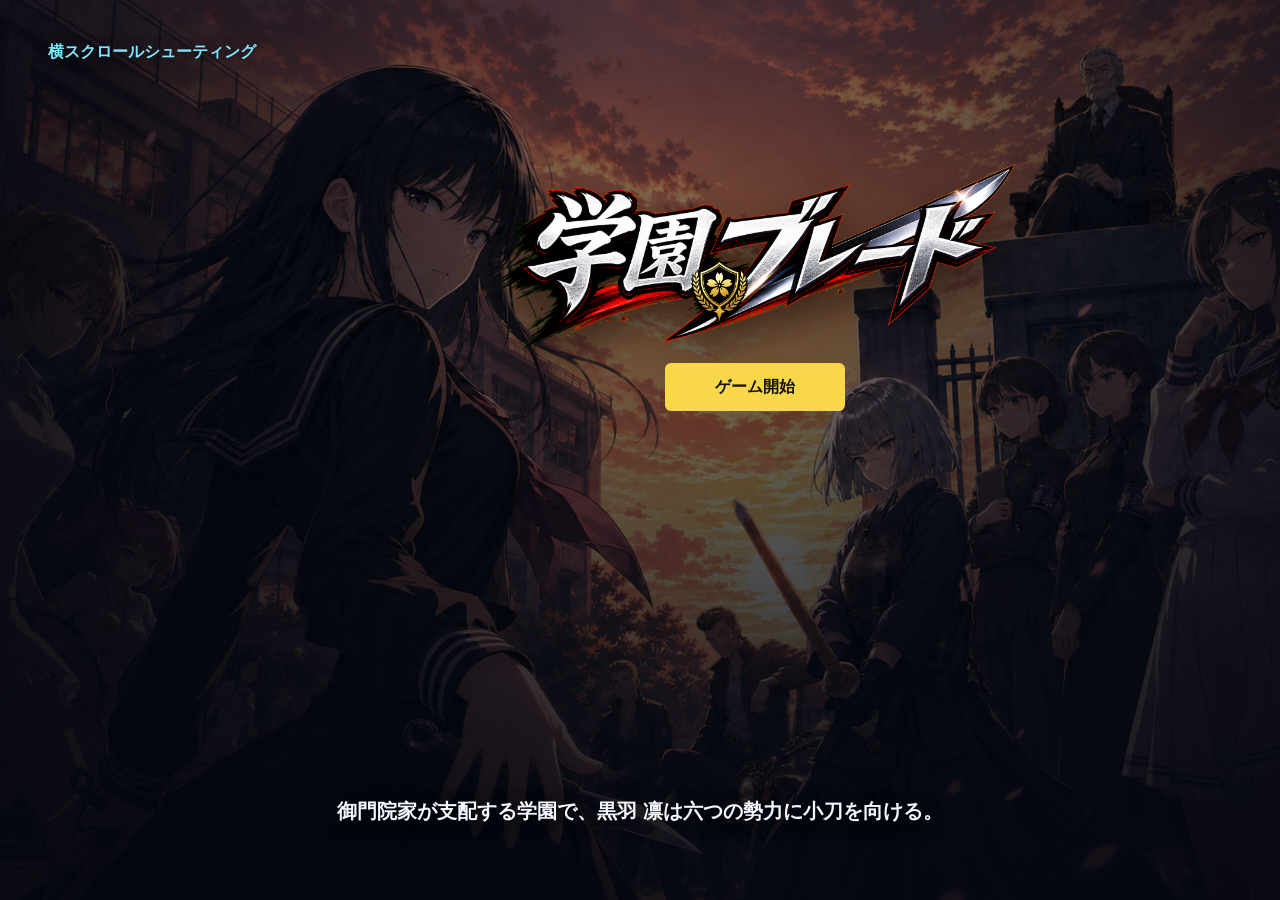
==== index.html @ 7256f355 "Add stage one gameplay" ====
<!doctype html>
<html lang="ja">
  <head>
    <meta charset="utf-8">
    <meta name="viewport" content="width=device-width, initial-scale=1">
    <title>学園ブレード</title>
    <link rel="stylesheet" href="styles.css">
  </head>
  <body>
    <main id="title-screen" class="title-screen">
      <img class="title-art" src="assets/title-art.png" alt="">
      <section class="title-panel" aria-labelledby="game-title">
        <p class="eyebrow">横スクロールシューティング</p>
        <h1 id="game-title">
          <img src="assets/title-logo-transparent.png" alt="学園ブレード">
        </h1>
        <p class="lead">御門院家が支配する学園で、黒羽 凛は六つの勢力に小刀を向ける。</p>
        <button id="start-button" type="button" class="start-button">ゲーム開始</button>
      </section>
    </main>
    <main id="game-screen" class="game-screen" hidden>
      <canvas id="game-canvas" width="960" height="540" aria-label="学園ブレード 1面"></canvas>
      <div id="dialogue-box" class="dialogue-box" hidden>
        <div class="portrait protagonist">黒羽<br>凛</div>
        <div class="dialogue-text">
          <p id="speaker-name" class="speaker-name"></p>
          <p id="dialogue-line" class="dialogue-line"></p>
          <button id="dialogue-next" type="button" class="dialogue-next">進む</button>
        </div>
        <div class="portrait rival">朝比奈<br>つばめ</div>
      </div>
    </main>
    <script src="game.js"></script>
  </body>
</html>
---- styles.css ----
:root {
  color-scheme: dark;
  font-family: "Yu Gothic", "Hiragino Kaku Gothic ProN", Meiryo, sans-serif;
  background: #050712;
  color: #f5f7ff;
}

* {
  box-sizing: border-box;
}

body {
  min-width: 320px;
  min-height: 100vh;
  margin: 0;
  overflow: hidden;
  background: #050712;
}

[hidden] {
  display: none !important;
}

.title-screen {
  position: relative;
  min-height: 100vh;
  overflow: hidden;
}

.title-screen::before,
.title-screen::after {
  position: absolute;
  inset: 0;
  z-index: 1;
  content: "";
  pointer-events: none;
}

.title-screen::before {
  background:
    radial-gradient(circle at 58% 38%, rgba(4, 6, 15, 0.08), rgba(4, 6, 15, 0.28) 34%, rgba(4, 6, 15, 0.62) 76%),
    linear-gradient(90deg, rgba(4, 6, 15, 0.58) 0%, rgba(4, 6, 15, 0.22) 48%, rgba(4, 6, 15, 0.5) 100%);
}

.title-screen::after {
  background: linear-gradient(180deg, rgba(4, 6, 15, 0.02) 0%, rgba(4, 6, 15, 0.74) 100%);
}

.title-art {
  position: absolute;
  inset: 0;
  width: 100%;
  height: 100%;
  object-fit: cover;
}

.title-panel {
  position: absolute;
  inset: 0;
  z-index: 2;
  padding: 40px;
}

.eyebrow {
  position: absolute;
  top: 42px;
  left: 48px;
  margin: 0;
  color: #7ee8ff;
  font-size: 16px;
  font-weight: 700;
  text-shadow: 0 3px 14px rgba(0, 0, 0, 0.72);
}

h1 {
  position: absolute;
  top: 29%;
  left: 59%;
  width: min(560px, 42vw);
  margin: 0;
  transform: translate(-50%, -50%);
}

h1 img {
  display: block;
  width: 100%;
  height: auto;
  filter: drop-shadow(0 18px 22px rgba(0, 0, 0, 0.5));
}

.lead {
  position: absolute;
  left: 50%;
  bottom: 8%;
  width: min(720px, calc(100% - 48px));
  margin: 0;
  transform: translateX(-50%);
  color: #f5f7ff;
  font-size: 20px;
  font-weight: 700;
  line-height: 1.7;
  text-align: center;
  text-shadow: 0 3px 18px rgba(0, 0, 0, 0.82);
}

.start-button {
  position: absolute;
  top: 43%;
  left: 59%;
  transform: translate(-50%, -50%);
  min-width: 180px;
  min-height: 48px;
  border: 0;
  border-radius: 6px;
  background: #f8d84a;
  color: #14120a;
  cursor: pointer;
  font: inherit;
  font-weight: 800;
}

.start-button:focus-visible {
  outline: 3px solid #7ee8ff;
  outline-offset: 4px;
}

.game-screen {
  position: relative;
  width: 100vw;
  height: 100vh;
  overflow: hidden;
  background:
    linear-gradient(180deg, rgba(255, 154, 78, 0.28), rgba(7, 10, 24, 0.42)),
    #101522;
}

#game-canvas {
  display: block;
  width: 100vw;
  height: 100vh;
  background: #111827;
}

.dialogue-box {
  position: absolute;
  inset: 0;
  z-index: 5;
  display: grid;
  grid-template-columns: minmax(120px, 24vw) minmax(260px, 1fr) minmax(120px, 24vw);
  gap: 24px;
  align-items: end;
  padding: 32px;
  background: linear-gradient(180deg, rgba(5, 7, 18, 0.18), rgba(5, 7, 18, 0.82));
}

.portrait {
  display: grid;
  min-height: min(54vh, 420px);
  place-items: center;
  border: 2px solid rgba(255, 255, 255, 0.28);
  border-radius: 8px;
  color: #f5f7ff;
  font-size: clamp(28px, 4vw, 54px);
  font-weight: 900;
  line-height: 1.2;
  text-align: center;
  text-shadow: 0 4px 18px rgba(0, 0, 0, 0.8);
}

.protagonist {
  background: linear-gradient(160deg, rgba(12, 16, 28, 0.92), rgba(68, 17, 38, 0.76));
}

.rival {
  background: linear-gradient(160deg, rgba(255, 244, 212, 0.24), rgba(46, 114, 58, 0.78));
}

.dialogue-text {
  align-self: end;
  min-height: 160px;
  padding: 24px;
  border: 1px solid rgba(255, 255, 255, 0.3);
  border-radius: 8px;
  background: rgba(5, 7, 18, 0.88);
  box-shadow: 0 20px 70px rgba(0, 0, 0, 0.44);
}

.speaker-name {
  margin: 0 0 12px;
  color: #7ee8ff;
  font-size: 18px;
  font-weight: 800;
}

.dialogue-line {
  min-height: 56px;
  margin: 0 0 20px;
  color: #f5f7ff;
  font-size: 20px;
  font-weight: 700;
  line-height: 1.7;
}

.dialogue-next {
  min-width: 120px;
  min-height: 42px;
  border: 0;
  border-radius: 6px;
  background: #f8d84a;
  color: #14120a;
  cursor: pointer;
  font: inherit;
  font-weight: 800;
}

@media (max-width: 560px) {
  .title-panel {
    padding: 20px;
  }

  .eyebrow {
    top: 20px;
    left: 20px;
    font-size: 14px;
  }

  h1 {
    top: 28%;
    left: 54%;
    width: min(92vw, 420px);
  }

  .start-button {
    top: 44%;
    left: 54%;
  }

  .lead {
    bottom: 5%;
    width: calc(100% - 32px);
    font-size: 17px;
  }

  .dialogue-box {
    grid-template-columns: 1fr 1fr;
    gap: 12px;
    padding: 16px;
  }

  .dialogue-text {
    grid-column: 1 / -1;
    order: 3;
    padding: 18px;
  }

  .portrait {
    min-height: 34vh;
    font-size: 28px;
  }

  .dialogue-line {
    font-size: 17px;
  }
}
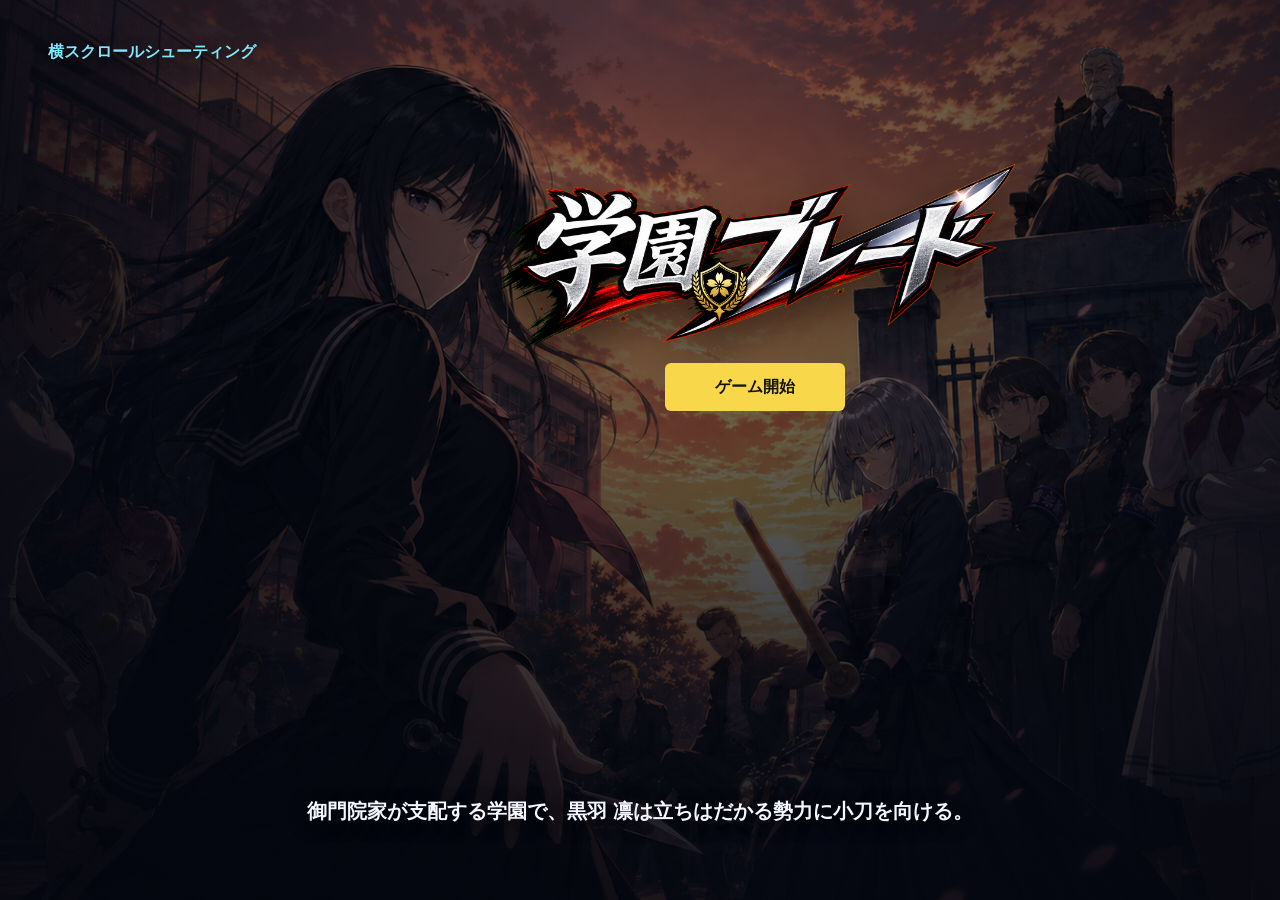
==== commit 0f802f06: "Add stage two gameplay and configurable bullet patterns" ====
--- a/index.html
+++ b/index.html
@@ -14,22 +14,55 @@
         <h1 id="game-title">
           <img src="assets/title-logo-transparent.png" alt="学園ブレード">
         </h1>
-        <p class="lead">御門院家が支配する学園で、黒羽 凛は六つの勢力に小刀を向ける。</p>
+        <p class="lead">御門院家が支配する学園で、黒羽 凛は立ちはだかる勢力に小刀を向ける。</p>
         <button id="start-button" type="button" class="start-button">ゲーム開始</button>
+        <!-- DEV_DEBUG_ONLY_START -->
+        <div id="debug-start-panel" class="debug-start-panel" hidden>
+          <p class="debug-title">LOCAL DEBUG START</p>
+          <label>
+            Stage
+            <select id="debug-stage-select">
+              <option value="1">1</option>
+              <option value="2">2</option>
+              <option value="3">3</option>
+            </select>
+          </label>
+          <label>
+            Start
+            <select id="debug-phase-select">
+              <option value="wave1">Wave 1</option>
+              <option value="midBossDialogue">Mid-boss dialogue</option>
+              <option value="midBoss">Mid-boss</option>
+              <option value="wave2">Wave 2</option>
+              <option value="bossDialogue">Boss dialogue</option>
+              <option value="boss">Boss</option>
+              <option value="bossDefeatedDialogue">Post-boss dialogue</option>
+            </select>
+          </label>
+          <button id="debug-start-button" type="button">Start</button>
+        </div>
+        <!-- DEV_DEBUG_ONLY_END -->
       </section>
     </main>
     <main id="game-screen" class="game-screen" hidden>
       <canvas id="game-canvas" width="960" height="540" aria-label="学園ブレード 1面"></canvas>
       <div id="dialogue-box" class="dialogue-box" hidden>
-        <div class="portrait protagonist">黒羽<br>凛</div>
+        <div class="portrait protagonist">
+          <img src="assets/dialogue-rin.png" alt="黒羽 凛">
+          <span>黒羽<br>凛</span>
+        </div>
         <div class="dialogue-text">
           <p id="speaker-name" class="speaker-name"></p>
           <p id="dialogue-line" class="dialogue-line"></p>
           <button id="dialogue-next" type="button" class="dialogue-next">進む</button>
         </div>
-        <div class="portrait rival">朝比奈<br>つばめ</div>
+        <div class="portrait rival">
+          <img id="enemy-portrait" src="assets/dialogue-tsubame-midboss.png" alt="朝比奈 つばめ">
+          <span>朝比奈<br>つばめ</span>
+        </div>
       </div>
     </main>
+    <script src="game-config.js"></script>
     <script src="game.js"></script>
   </body>
 </html>
--- a/styles.css
+++ b/styles.css
@@ -124,55 +124,137 @@
   outline-offset: 4px;
 }
 
+/* DEV_DEBUG_ONLY_START */
+.debug-start-panel {
+  position: fixed;
+  right: 24px;
+  bottom: 24px;
+  z-index: 10;
+  display: flex;
+  align-items: end;
+  gap: 10px;
+  padding: 12px;
+  border: 1px solid rgba(126, 232, 255, 0.62);
+  border-radius: 8px;
+  background: rgba(5, 7, 18, 0.9);
+  box-shadow: 0 16px 42px rgba(0, 0, 0, 0.5);
+}
+
+.debug-title {
+  align-self: center;
+  margin: 0;
+  color: #7ee8ff;
+  font-size: 12px;
+  font-weight: 900;
+  letter-spacing: 0;
+}
+
+.debug-start-panel label {
+  display: grid;
+  gap: 4px;
+  color: #f5f7ff;
+  font-size: 12px;
+  font-weight: 800;
+}
+
+.debug-start-panel select,
+.debug-start-panel button {
+  min-height: 32px;
+  border: 0;
+  border-radius: 6px;
+  font: inherit;
+  font-weight: 800;
+}
+
+.debug-start-panel select {
+  min-width: 92px;
+  padding: 0 8px;
+  background: #f5f7ff;
+  color: #14120a;
+}
+
+.debug-start-panel button {
+  padding: 0 12px;
+  background: #7ee8ff;
+  color: #05101a;
+  cursor: pointer;
+}
+/* DEV_DEBUG_ONLY_END */
+
 .game-screen {
   position: relative;
+  display: grid;
+  place-items: center;
   width: 100vw;
   height: 100vh;
   overflow: hidden;
-  background:
-    linear-gradient(180deg, rgba(255, 154, 78, 0.28), rgba(7, 10, 24, 0.42)),
-    #101522;
+  background: #000;
 }
 
 #game-canvas {
+  grid-area: 1 / 1;
   display: block;
-  width: 100vw;
-  height: 100vh;
+  width: min(100vw, 177.7778vh);
+  height: min(100vh, 56.25vw);
+  aspect-ratio: 16 / 9;
   background: #111827;
+  image-rendering: pixelated;
+  image-rendering: crisp-edges;
 }
 
 .dialogue-box {
-  position: absolute;
-  inset: 0;
+  --dialogue-padding: 32px;
+
+  position: relative;
+  grid-area: 1 / 1;
   z-index: 5;
   display: grid;
-  grid-template-columns: minmax(120px, 24vw) minmax(260px, 1fr) minmax(120px, 24vw);
-  gap: 24px;
+  width: min(100vw, 177.7778vh);
+  height: min(100vh, 56.25vw);
+  aspect-ratio: 16 / 9;
+  grid-template-columns: minmax(150px, 30vw) minmax(260px, 1fr) minmax(150px, 30vw);
+  gap: 12px;
   align-items: end;
-  padding: 32px;
+  padding: var(--dialogue-padding);
   background: linear-gradient(180deg, rgba(5, 7, 18, 0.18), rgba(5, 7, 18, 0.82));
+  overflow: hidden;
 }
 
 .portrait {
   display: grid;
-  min-height: min(54vh, 420px);
+  position: relative;
+  overflow: visible;
+  min-height: min(70vh, 560px);
   place-items: center;
-  border: 2px solid rgba(255, 255, 255, 0.28);
-  border-radius: 8px;
-  color: #f5f7ff;
-  font-size: clamp(28px, 4vw, 54px);
-  font-weight: 900;
-  line-height: 1.2;
-  text-align: center;
-  text-shadow: 0 4px 18px rgba(0, 0, 0, 0.8);
-}
-
-.protagonist {
-  background: linear-gradient(160deg, rgba(12, 16, 28, 0.92), rgba(68, 17, 38, 0.76));
-}
-
-.rival {
-  background: linear-gradient(160deg, rgba(255, 244, 212, 0.24), rgba(46, 114, 58, 0.78));
+  border: 0;
+  background: transparent;
+  box-shadow: none;
+  pointer-events: none;
+}
+
+.portrait img {
+  position: absolute;
+  bottom: calc(var(--dialogue-padding) * -1);
+  left: 50%;
+  width: 126%;
+  height: 126%;
+  max-width: none;
+  object-fit: contain;
+  object-position: bottom center;
+  filter: drop-shadow(0 18px 28px rgba(0, 0, 0, 0.58));
+  transform: translateX(-50%);
+}
+
+.portrait span {
+  display: none;
+}
+
+.protagonist img {
+  left: 42%;
+}
+
+.rival img {
+  left: 58%;
 }
 
 .dialogue-text {
@@ -242,9 +324,11 @@
   }
 
   .dialogue-box {
+    --dialogue-padding: 16px;
+
     grid-template-columns: 1fr 1fr;
-    gap: 12px;
-    padding: 16px;
+    gap: 0;
+    padding: var(--dialogue-padding);
   }
 
   .dialogue-text {
@@ -254,8 +338,13 @@
   }
 
   .portrait {
-    min-height: 34vh;
-    font-size: 28px;
+    min-height: 44vh;
+  }
+
+  .portrait img {
+    bottom: calc(var(--dialogue-padding) * -1);
+    width: 138%;
+    height: 138%;
   }
 
   .dialogue-line {
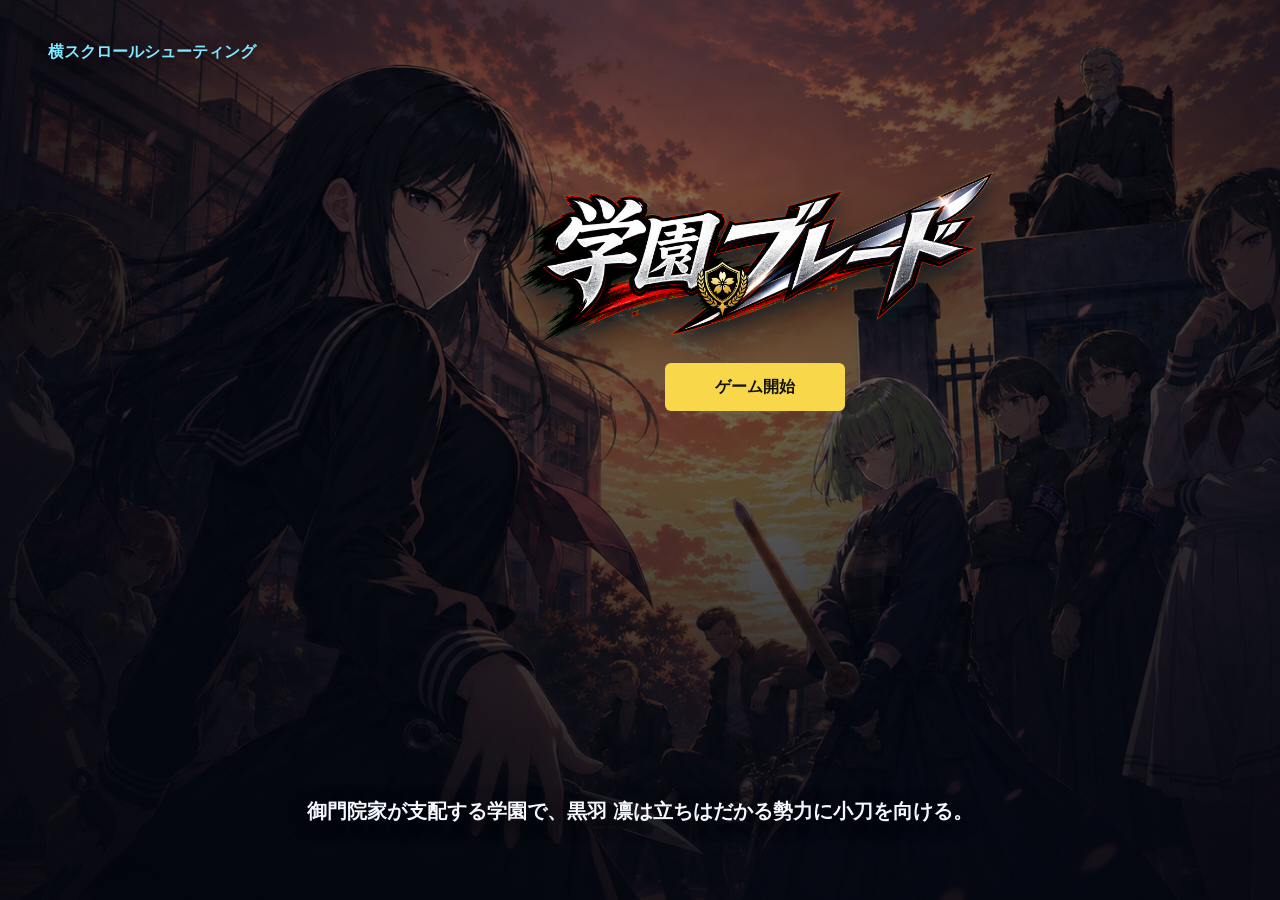
==== commit a015f8f8: "Add animated title logo" ====
--- a/index.html
+++ b/index.html
@@ -2,7 +2,7 @@
 <html lang="ja">
   <head>
     <meta charset="utf-8">
-    <meta name="viewport" content="width=device-width, initial-scale=1">
+    <meta name="viewport" content="width=device-width, initial-scale=1, maximum-scale=1, user-scalable=no, viewport-fit=cover">
     <title>学園ブレード</title>
     <link rel="stylesheet" href="styles.css">
   </head>
@@ -12,7 +12,7 @@
       <section class="title-panel" aria-labelledby="game-title">
         <p class="eyebrow">横スクロールシューティング</p>
         <h1 id="game-title">
-          <img src="assets/title-logo-transparent.png" alt="学園ブレード">
+          <img src="assets/title-logo-motion.svg" alt="学園ブレード">
         </h1>
         <p class="lead">御門院家が支配する学園で、黒羽 凛は立ちはだかる勢力に小刀を向ける。</p>
         <button id="start-button" type="button" class="start-button">ゲーム開始</button>
@@ -46,6 +46,18 @@
     </main>
     <main id="game-screen" class="game-screen" hidden>
       <canvas id="game-canvas" width="960" height="540" aria-label="学園ブレード 1面"></canvas>
+      <div class="orientation-notice" aria-live="polite">
+        <p>端末を横向きにしてください</p>
+      </div>
+      <div id="mobile-controls" class="mobile-controls" aria-label="タッチ操作">
+        <div id="move-pad" class="move-pad" aria-label="移動スティック">
+          <div id="move-thumb" class="move-thumb"></div>
+        </div>
+        <button id="attack-button" type="button" class="attack-button" aria-label="攻撃。短押しで小刀、長押しして離すと突進">
+          <span class="attack-label">攻撃</span>
+          <span class="attack-hint">短押し: 小刀<br>長押し: 突進</span>
+        </button>
+      </div>
       <div id="dialogue-box" class="dialogue-box" hidden>
         <div class="portrait protagonist">
           <img src="assets/dialogue-rin.png" alt="黒羽 凛">
@@ -62,6 +74,9 @@
         </div>
       </div>
     </main>
+    <script src="core/math.js"></script>
+    <script src="core/assets.js"></script>
+    <script src="core/audio.js"></script>
     <script src="game-config.js"></script>
     <script src="game.js"></script>
   </body>
--- a/styles.css
+++ b/styles.css
@@ -12,9 +12,14 @@
 body {
   min-width: 320px;
   min-height: 100vh;
+  min-height: 100dvh;
   margin: 0;
   overflow: hidden;
   background: #050712;
+  overscroll-behavior: none;
+  user-select: none;
+  -webkit-user-select: none;
+  -webkit-text-size-adjust: 100%;
 }
 
 [hidden] {
@@ -187,19 +192,122 @@
   place-items: center;
   width: 100vw;
   height: 100vh;
+  height: 100dvh;
   overflow: hidden;
   background: #000;
+  user-select: none;
+  -webkit-user-select: none;
 }
 
 #game-canvas {
   grid-area: 1 / 1;
   display: block;
   width: min(100vw, 177.7778vh);
+  width: min(100vw, 177.7778dvh);
   height: min(100vh, 56.25vw);
+  height: min(100dvh, 56.25vw);
   aspect-ratio: 16 / 9;
   background: #111827;
   image-rendering: pixelated;
   image-rendering: crisp-edges;
+  user-select: none;
+  -webkit-user-select: none;
+}
+
+.orientation-notice,
+.mobile-controls {
+  display: none;
+}
+
+.mobile-controls {
+  grid-area: 1 / 1;
+  z-index: 4;
+  width: min(100vw, 177.7778vh);
+  width: min(100vw, 177.7778dvh);
+  height: min(100vh, 56.25vw);
+  height: min(100dvh, 56.25vw);
+  aspect-ratio: 16 / 9;
+  pointer-events: none;
+  touch-action: manipulation;
+  user-select: none;
+  -webkit-user-select: none;
+}
+
+.move-pad,
+.attack-button {
+  position: absolute;
+  pointer-events: auto;
+  touch-action: manipulation;
+  -webkit-tap-highlight-color: transparent;
+}
+
+.move-pad *,
+.attack-button * {
+  touch-action: manipulation;
+  user-select: none;
+  -webkit-user-select: none;
+}
+
+.move-pad {
+  left: max(16px, env(safe-area-inset-left));
+  bottom: max(16px, env(safe-area-inset-bottom));
+  width: 92px;
+  height: 92px;
+  border: 2px solid rgba(126, 232, 255, 0.72);
+  border-radius: 50%;
+  background: rgba(5, 7, 18, 0.52);
+  box-shadow: 0 10px 28px rgba(0, 0, 0, 0.34);
+}
+
+.move-thumb {
+  position: absolute;
+  top: 50%;
+  left: 50%;
+  width: 41px;
+  height: 41px;
+  border-radius: 50%;
+  background: rgba(126, 232, 255, 0.78);
+  box-shadow: 0 0 24px rgba(126, 232, 255, 0.3);
+  transform: translate(-50%, -50%);
+}
+
+.attack-button {
+  right: max(20px, env(safe-area-inset-right));
+  bottom: max(20px, env(safe-area-inset-bottom));
+  display: grid;
+  width: 90px;
+  height: 90px;
+  place-content: center;
+  gap: 3px;
+  border: 2px solid rgba(248, 216, 74, 0.92);
+  border-radius: 50%;
+  background: rgba(130, 96, 12, 0.82);
+  color: #fff4b5;
+  font: inherit;
+  text-align: center;
+  box-shadow: 0 10px 28px rgba(0, 0, 0, 0.38);
+}
+
+.attack-button.charging {
+  background:
+    conic-gradient(#7ee8ff var(--charge-progress, 0%), rgba(130, 96, 12, 0.82) 0);
+}
+
+.attack-button.ready {
+  border-color: #7ee8ff;
+  background: rgba(22, 128, 164, 0.92);
+  box-shadow: 0 0 30px rgba(126, 232, 255, 0.68);
+}
+
+.attack-label {
+  font-size: 17px;
+  font-weight: 900;
+}
+
+.attack-hint {
+  font-size: 9px;
+  font-weight: 800;
+  line-height: 1.35;
 }
 
 .dialogue-box {
@@ -210,7 +318,9 @@
   z-index: 5;
   display: grid;
   width: min(100vw, 177.7778vh);
+  width: min(100vw, 177.7778dvh);
   height: min(100vh, 56.25vw);
+  height: min(100dvh, 56.25vw);
   aspect-ratio: 16 / 9;
   grid-template-columns: minmax(150px, 30vw) minmax(260px, 1fr) minmax(150px, 30vw);
   gap: 12px;
@@ -243,6 +353,7 @@
   object-position: bottom center;
   filter: drop-shadow(0 18px 28px rgba(0, 0, 0, 0.58));
   transform: translateX(-50%);
+  transition: opacity 120ms ease;
 }
 
 .portrait span {
@@ -351,3 +462,62 @@
     font-size: 17px;
   }
 }
+
+@media (orientation: landscape) {
+  .game-screen.touch-controls-enabled .mobile-controls {
+    display: block;
+  }
+}
+
+@media (orientation: landscape) and (max-height: 560px) {
+  .dialogue-box {
+    --dialogue-padding: 14px;
+
+    grid-template-columns: minmax(112px, 26vw) minmax(250px, 1fr) minmax(112px, 26vw);
+    gap: 6px;
+  }
+
+  .dialogue-text {
+    min-height: 126px;
+    padding: 14px 18px;
+  }
+
+  .speaker-name {
+    margin-bottom: 7px;
+    font-size: 16px;
+  }
+
+  .dialogue-line {
+    min-height: 42px;
+    margin-bottom: 10px;
+    font-size: 16px;
+    line-height: 1.45;
+  }
+
+  .dialogue-next {
+    min-height: 34px;
+  }
+}
+
+@media (orientation: portrait) {
+  .game-screen.touch-controls-enabled > :not(.orientation-notice) {
+    display: none !important;
+  }
+
+  .game-screen.touch-controls-enabled .orientation-notice {
+    display: grid;
+    width: 100%;
+    height: 100%;
+    place-items: center;
+    padding: 24px;
+    color: #f5f7ff;
+    text-align: center;
+    background: #050712;
+  }
+
+  .orientation-notice p {
+    margin: 0;
+    font-size: 20px;
+    font-weight: 800;
+  }
+}
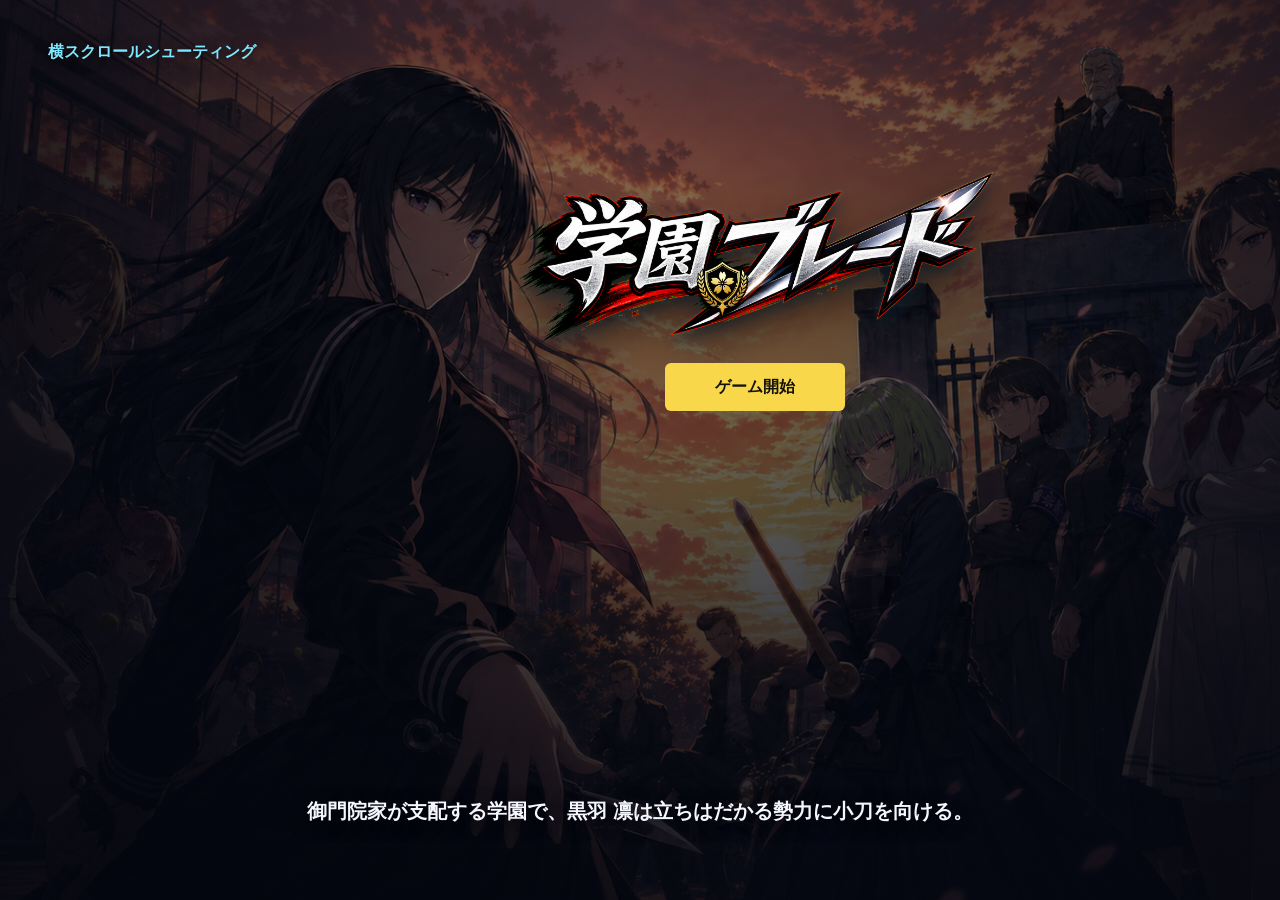
==== commit afec5842: "Add stage three boss encounters" ====
--- a/index.html
+++ b/index.html
@@ -4,6 +4,7 @@
     <meta charset="utf-8">
     <meta name="viewport" content="width=device-width, initial-scale=1, maximum-scale=1, user-scalable=no, viewport-fit=cover">
     <title>学園ブレード</title>
+    <link rel="icon" type="image/svg+xml" href="assets/favicon-emblem.svg">
     <link rel="stylesheet" href="styles.css">
   </head>
   <body>
